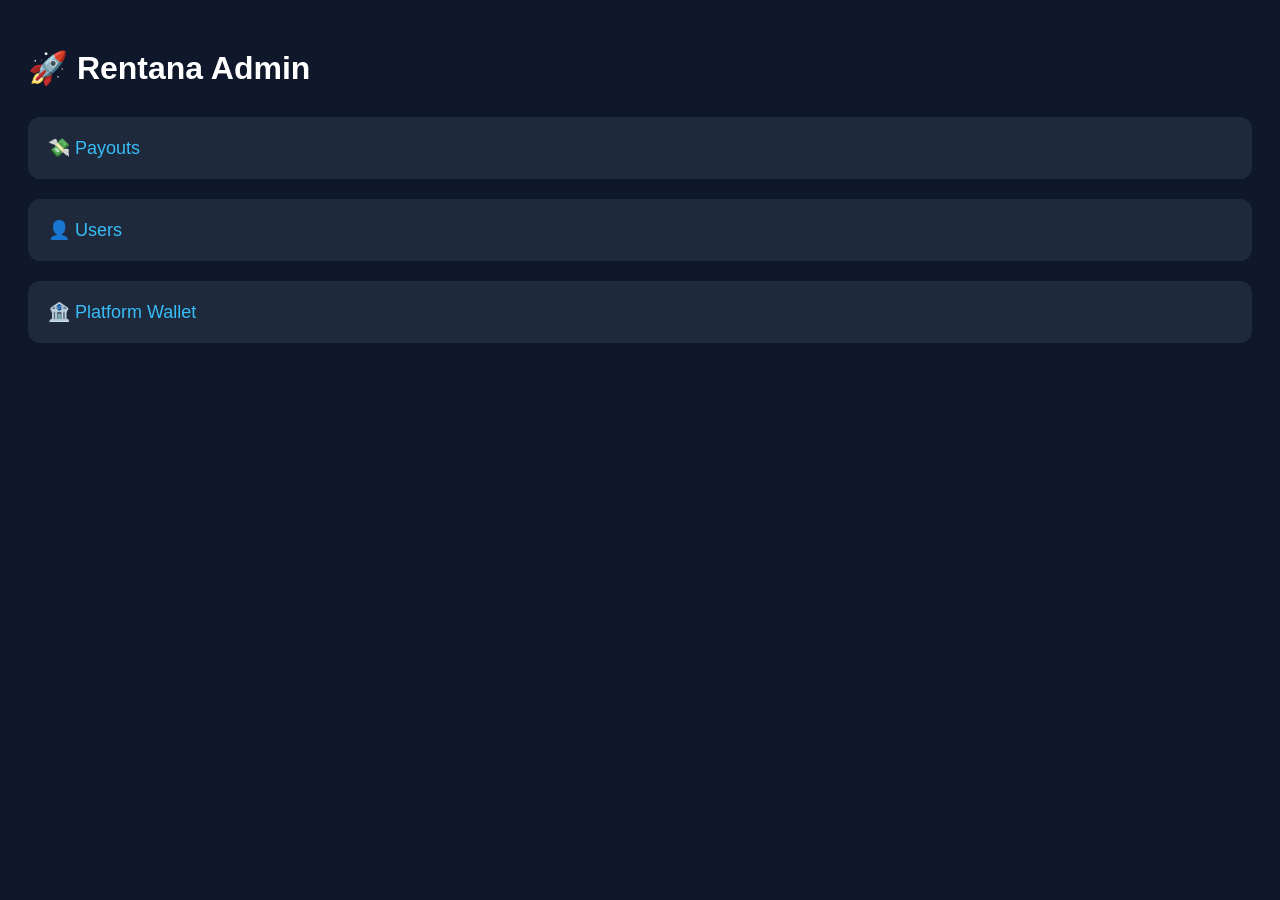
==== src/main/resources/templates/admin/dashboard.html @ ea964788 "updated files" ====
<!DOCTYPE html>
<html>
<head>
    <title>Rentana Admin</title>
    <style>
        body {
            font-family: Arial;
            background: #0f172a;
            color: white;
            padding: 20px;
        }

        .card {
            background: #1e293b;
            padding: 20px;
            border-radius: 12px;
            margin-bottom: 20px;
        }

        a {
            color: #38bdf8;
            text-decoration: none;
            font-size: 18px;
        }

        h1 {
            margin-bottom: 30px;
        }
    </style>
</head>

<body>

<h1>🚀 Rentana Admin</h1>

<div class="card">
    <a href="/admin/payouts">💸 Payouts</a>
</div>

<div class="card">
    <a href="/admin/users">👤 Users</a>
</div>

<div class="card">
    <a href="/admin/wallet">🏦 Platform Wallet</a>
</div>

</body>
</html>
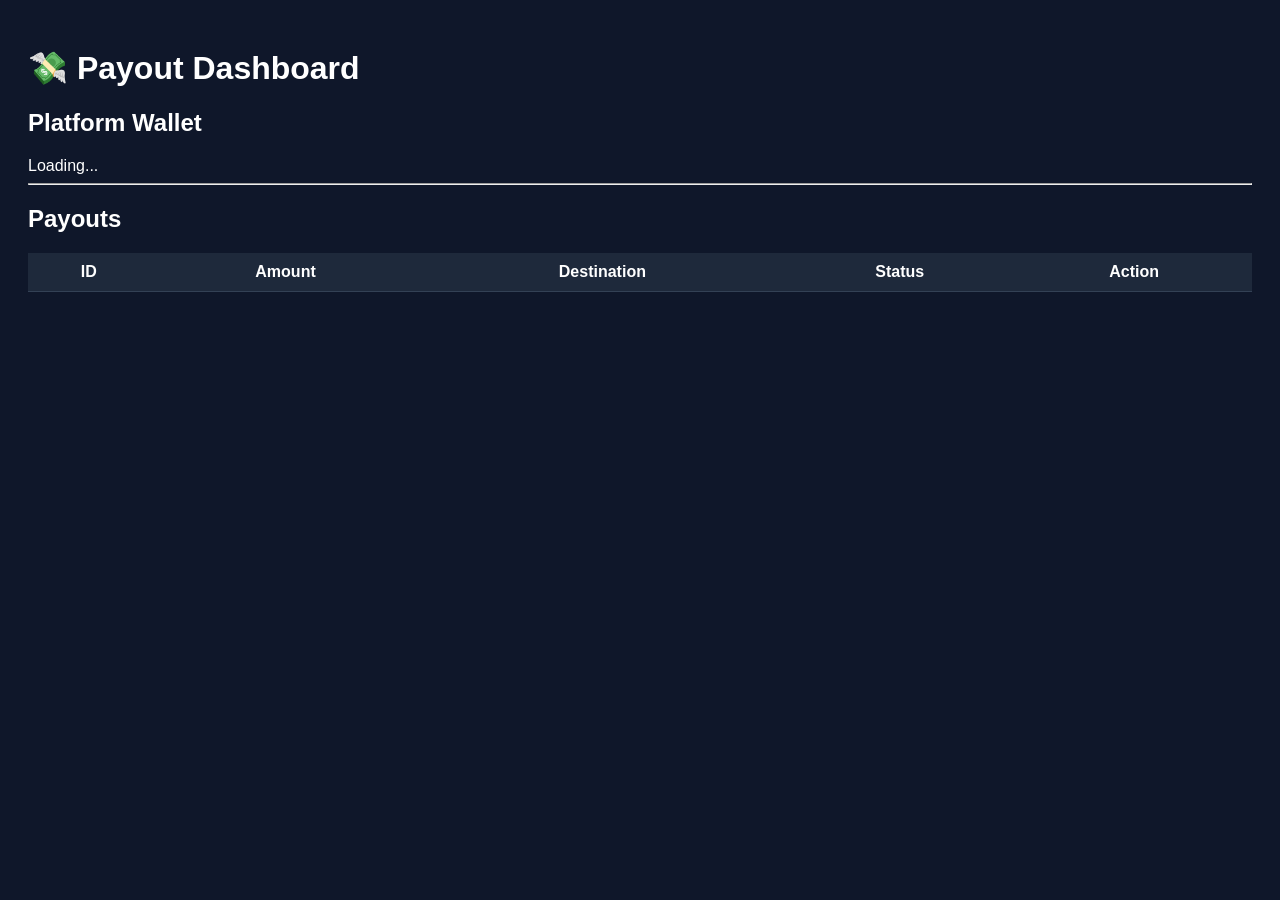
==== commit 17a6bad3: "all project" ====
--- a/src/main/resources/templates/admin/dashboard.html
+++ b/src/main/resources/templates/admin/dashboard.html
@@ -1,7 +1,8 @@
 <!DOCTYPE html>
 <html>
 <head>
-    <title>Rentana Admin</title>
+    <title>Admin Dashboard</title>
+
     <style>
         body {
             font-family: Arial;
@@ -10,40 +11,142 @@
             padding: 20px;
         }
 
-        .card {
+        table {
+            width: 100%;
             background: #1e293b;
-            padding: 20px;
-            border-radius: 12px;
-            margin-bottom: 20px;
+            border-collapse: collapse;
         }
 
-        a {
-            color: #38bdf8;
-            text-decoration: none;
-            font-size: 18px;
+        th, td {
+            padding: 10px;
+            border-bottom: 1px solid #334155;
         }
 
-        h1 {
-            margin-bottom: 30px;
+        button {
+            padding: 6px 10px;
+            border: none;
+            border-radius: 6px;
+            cursor: pointer;
         }
+
+        .paid { background: green; color: white; }
+        .reject { background: red; color: white; }
     </style>
 </head>
 
 <body>
 
-<h1>🚀 Rentana Admin</h1>
+<h1>💸 Payout Dashboard</h1>
 
-<div class="card">
-    <a href="/admin/payouts">💸 Payouts</a>
-</div>
+<h2>Platform Wallet</h2>
+<div id="wallet">Loading...</div>
 
-<div class="card">
-    <a href="/admin/users">👤 Users</a>
-</div>
+<hr>
 
-<div class="card">
-    <a href="/admin/wallet">🏦 Platform Wallet</a>
-</div>
+<h2>Payouts</h2>
+
+<table>
+    <thead>
+    <tr>
+        <th>ID</th>
+        <th>Amount</th>
+        <th>Destination</th>
+        <th>Status</th>
+        <th>Action</th>
+    </tr>
+    </thead>
+    <tbody id="payouts"></tbody>
+</table>
+
+<script>
+
+    // 🔥 CHANGE THIS ONLY IF DOMAIN CHANGES
+    const BASE_URL = "https://www.rentana.online";
+
+    // 🔑 TOKEN (YOU MUST SET THIS IN BROWSER)
+    const token = localStorage.getItem("token");
+
+    if (!token) {
+        alert("❌ No token found. Put token in console.");
+    }
+
+    // ================= WALLET =================
+    fetch(BASE_URL + '/api/admin/platform-wallet', {
+        headers: {
+            "Authorization": "Bearer " + token
+        }
+    })
+    .then(res => res.json())
+    .then(data => {
+        document.getElementById("wallet").innerText = "KES " + data.balance;
+    });
+
+    // ================= LOAD PAYOUTS =================
+    function loadPayouts() {
+
+        fetch(BASE_URL + '/api/admin/payouts', {
+            headers: {
+                "Authorization": "Bearer " + token
+            }
+        })
+        .then(res => res.json())
+        .then(data => {
+
+            let table = document.getElementById("payouts");
+            table.innerHTML = "";
+
+            data.forEach(p => {
+
+                let row = "<tr>"
+                    + "<td>" + p.id + "</td>"
+                    + "<td>" + p.amount + "</td>"
+                    + "<td>" + p.destination + "</td>"
+                    + "<td>" + p.status + "</td>"
+                    + "<td>"
+                    + "<button class='paid' onclick=\"markPaid('" + p.id + "')\">PAID</button>"
+                    + "<button class='reject' onclick=\"reject('" + p.id + "')\">REJECT</button>"
+                    + "</td>"
+                    + "</tr>";
+
+                table.innerHTML += row;
+            });
+
+        });
+    }
+
+    // ================= MARK PAID =================
+    function markPaid(id) {
+
+        fetch(BASE_URL + '/api/payouts/' + id + '/mark-paid', {
+            method: 'POST',
+            headers: {
+                "Authorization": "Bearer " + token
+            }
+        })
+        .then(res => res.text())
+        .then(() => {
+            alert("✅ Paid!");
+            loadPayouts();
+        })
+        .catch(() => alert("❌ Failed"));
+    }
+
+    // ================= REJECT =================
+    function reject(id) {
+
+        fetch(BASE_URL + '/api/payouts/' + id + '/reject', {
+            method: 'POST',
+            headers: {
+                "Authorization": "Bearer " + token
+            }
+        })
+        .then(() => loadPayouts());
+    }
+
+    // INIT
+    loadPayouts();
+
+</script>
 
 </body>
 </html>
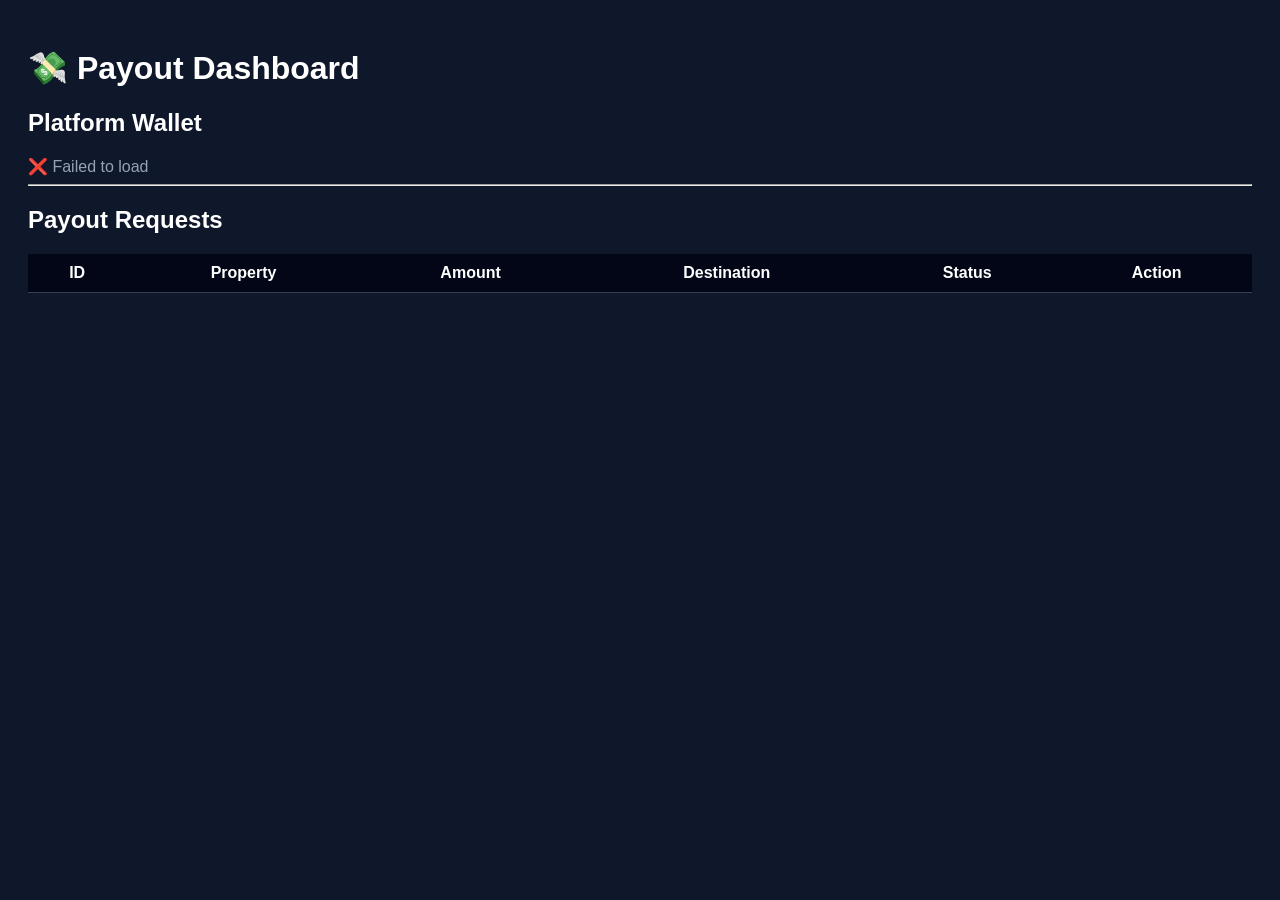
==== commit 2df577b8: "all" ====
--- a/src/main/resources/templates/admin/dashboard.html
+++ b/src/main/resources/templates/admin/dashboard.html
@@ -20,6 +20,11 @@
         th, td {
             padding: 10px;
             border-bottom: 1px solid #334155;
+            text-align: center;
+        }
+
+        th {
+            background: #020617;
         }
 
         button {
@@ -27,10 +32,24 @@
             border: none;
             border-radius: 6px;
             cursor: pointer;
+            margin: 2px;
         }
 
         .paid { background: green; color: white; }
         .reject { background: red; color: white; }
+
+        .pending { color: orange; }
+        .approved { color: lightgreen; }
+        .rejected { color: red; }
+
+        .disabled {
+            opacity: 0.5;
+            pointer-events: none;
+        }
+
+        .loading {
+            color: #94a3b8;
+        }
     </style>
 </head>
 
@@ -39,16 +58,17 @@
 <h1>💸 Payout Dashboard</h1>
 
 <h2>Platform Wallet</h2>
-<div id="wallet">Loading...</div>
+<div id="wallet" class="loading">Loading...</div>
 
 <hr>
 
-<h2>Payouts</h2>
+<h2>Payout Requests</h2>
 
 <table>
     <thead>
     <tr>
         <th>ID</th>
+        <th>Property</th>
         <th>Amount</th>
         <th>Destination</th>
         <th>Status</th>
@@ -60,34 +80,30 @@
 
 <script>
 
-    // 🔥 CHANGE THIS ONLY IF DOMAIN CHANGES
     const BASE_URL = "https://www.rentana.online";
-
-    // 🔑 TOKEN (YOU MUST SET THIS IN BROWSER)
     const token = localStorage.getItem("token");
 
     if (!token) {
-        alert("❌ No token found. Put token in console.");
+        alert("❌ No token found. Set token in localStorage.");
     }
 
     // ================= WALLET =================
     fetch(BASE_URL + '/api/admin/platform-wallet', {
-        headers: {
-            "Authorization": "Bearer " + token
-        }
+        headers: { "Authorization": "Bearer " + token }
     })
     .then(res => res.json())
     .then(data => {
         document.getElementById("wallet").innerText = "KES " + data.balance;
+    })
+    .catch(() => {
+        document.getElementById("wallet").innerText = "❌ Failed to load";
     });
 
     // ================= LOAD PAYOUTS =================
     function loadPayouts() {
 
         fetch(BASE_URL + '/api/admin/payouts', {
-            headers: {
-                "Authorization": "Bearer " + token
-            }
+            headers: { "Authorization": "Bearer " + token }
         })
         .then(res => res.json())
         .then(data => {
@@ -97,50 +113,75 @@
 
             data.forEach(p => {
 
-                let row = "<tr>"
-                    + "<td>" + p.id + "</td>"
-                    + "<td>" + p.amount + "</td>"
-                    + "<td>" + p.destination + "</td>"
-                    + "<td>" + p.status + "</td>"
-                    + "<td>"
-                    + "<button class='paid' onclick=\"markPaid('" + p.id + "')\">PAID</button>"
-                    + "<button class='reject' onclick=\"reject('" + p.id + "')\">REJECT</button>"
-                    + "</td>"
-                    + "</tr>";
+                let statusClass = p.status.toLowerCase();
+
+                let disableButtons = p.status !== "PENDING" ? "disabled" : "";
+
+                let row = `
+                    <tr>
+                        <td>${p.id}</td>
+                        <td>${p.propertyId}</td>
+                        <td>KES ${p.amount}</td>
+                        <td>${p.destination}</td>
+                        <td class="${statusClass}">${p.status}</td>
+                        <td>
+                            <button class="paid ${disableButtons}" onclick="markPaid('${p.id}', this)">PAID</button>
+                            <button class="reject ${disableButtons}" onclick="reject('${p.id}', this)">REJECT</button>
+                        </td>
+                    </tr>
+                `;
 
                 table.innerHTML += row;
             });
 
+        })
+        .catch(() => alert("❌ Failed to load payouts"));
+    }
+
+    // ================= MARK PAID =================
+    function markPaid(id, btn) {
+
+        if (!confirm("Mark this payout as PAID?")) return;
+
+        btn.classList.add("disabled");
+
+        fetch(BASE_URL + '/api/payouts/' + id + '/mark-paid', {
+            method: 'POST',
+            headers: { "Authorization": "Bearer " + token }
+        })
+        .then(res => {
+            if (!res.ok) throw new Error();
+            return res.text();
+        })
+        .then(() => {
+            alert("✅ Payout processed!");
+            loadPayouts();
+        })
+        .catch(() => {
+            alert("❌ Failed to process payout");
+            btn.classList.remove("disabled");
         });
     }
 
-    // ================= MARK PAID =================
-    function markPaid(id) {
+    // ================= REJECT =================
+    function reject(id, btn) {
 
-        fetch(BASE_URL + '/api/payouts/' + id + '/mark-paid', {
-            method: 'POST',
-            headers: {
-                "Authorization": "Bearer " + token
-            }
-        })
-        .then(res => res.text())
-        .then(() => {
-            alert("✅ Paid!");
-            loadPayouts();
-        })
-        .catch(() => alert("❌ Failed"));
-    }
+        if (!confirm("Reject this payout?")) return;
 
-    // ================= REJECT =================
-    function reject(id) {
+        btn.classList.add("disabled");
 
         fetch(BASE_URL + '/api/payouts/' + id + '/reject', {
             method: 'POST',
-            headers: {
-                "Authorization": "Bearer " + token
-            }
+            headers: { "Authorization": "Bearer " + token }
         })
-        .then(() => loadPayouts());
+        .then(res => {
+            if (!res.ok) throw new Error();
+            loadPayouts();
+        })
+        .catch(() => {
+            alert("❌ Failed to reject payout");
+            btn.classList.remove("disabled");
+        });
     }
 
     // INIT
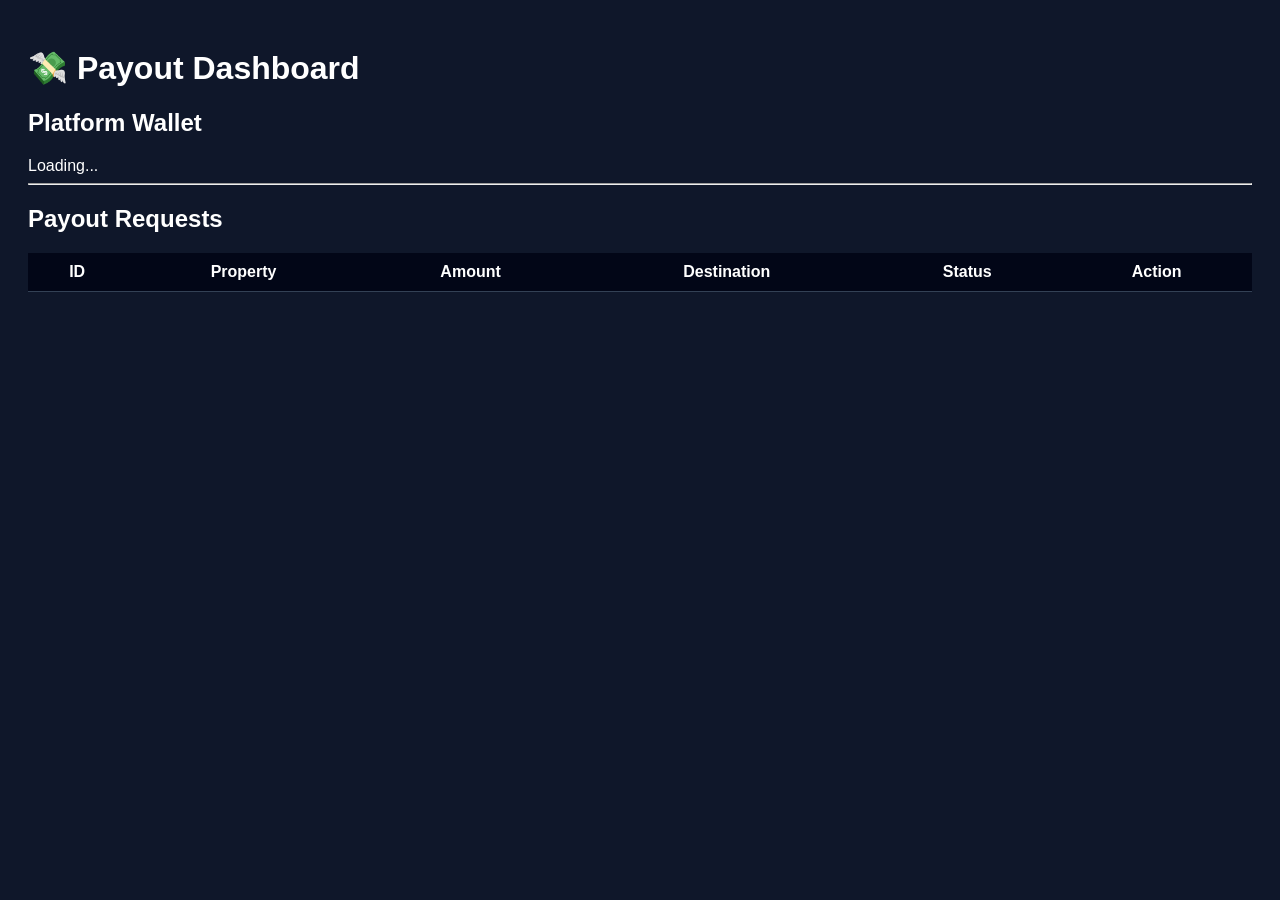
==== commit 06bd5a17: "all" ====
--- a/src/main/resources/templates/admin/dashboard.html
+++ b/src/main/resources/templates/admin/dashboard.html
@@ -29,26 +29,22 @@
 
         button {
             padding: 6px 10px;
-            border: none;
             border-radius: 6px;
             cursor: pointer;
             margin: 2px;
+            border: none;
         }
 
         .paid { background: green; color: white; }
         .reject { background: red; color: white; }
 
         .pending { color: orange; }
-        .approved { color: lightgreen; }
+        .paid-status { color: lightgreen; }
         .rejected { color: red; }
 
         .disabled {
-            opacity: 0.5;
+            opacity: 0.4;
             pointer-events: none;
-        }
-
-        .loading {
-            color: #94a3b8;
         }
     </style>
 </head>
@@ -58,7 +54,7 @@
 <h1>💸 Payout Dashboard</h1>
 
 <h2>Platform Wallet</h2>
-<div id="wallet" class="loading">Loading...</div>
+<div id="wallet">Loading...</div>
 
 <hr>
 
@@ -84,7 +80,7 @@
     const token = localStorage.getItem("token");
 
     if (!token) {
-        alert("❌ No token found. Set token in localStorage.");
+        alert("❌ No token found. Please login again.");
     }
 
     // ================= WALLET =================
@@ -94,9 +90,6 @@
     .then(res => res.json())
     .then(data => {
         document.getElementById("wallet").innerText = "KES " + data.balance;
-    })
-    .catch(() => {
-        document.getElementById("wallet").innerText = "❌ Failed to load";
     });
 
     // ================= LOAD PAYOUTS =================
@@ -113,20 +106,36 @@
 
             data.forEach(p => {
 
-                let statusClass = p.status.toLowerCase();
-
-                let disableButtons = p.status !== "PENDING" ? "disabled" : "";
+                let statusClass =
+                    p.status === "PAID" ? "paid-status" :
+                    p.status === "REJECTED" ? "rejected" :
+                    "pending";
+
+                let disabled = p.status !== "PENDING" ? "disabled" : "";
 
                 let row = `
-                    <tr>
+                    <tr id="row-${p.id}">
                         <td>${p.id}</td>
                         <td>${p.propertyId}</td>
                         <td>KES ${p.amount}</td>
                         <td>${p.destination}</td>
-                        <td class="${statusClass}">${p.status}</td>
+
+                        <td id="status-${p.id}" class="${statusClass}">
+                            ${p.status}
+                        </td>
+
                         <td>
-                            <button class="paid ${disableButtons}" onclick="markPaid('${p.id}', this)">PAID</button>
-                            <button class="reject ${disableButtons}" onclick="reject('${p.id}', this)">REJECT</button>
+                            <button id="paid-${p.id}"
+                                class="paid ${disabled}"
+                                onclick="markPaid('${p.id}')">
+                                PAID
+                            </button>
+
+                            <button id="reject-${p.id}"
+                                class="reject ${disabled}"
+                                onclick="reject('${p.id}')">
+                                REJECT
+                            </button>
                         </td>
                     </tr>
                 `;
@@ -134,16 +143,13 @@
                 table.innerHTML += row;
             });
 
-        })
-        .catch(() => alert("❌ Failed to load payouts"));
+        });
     }
 
     // ================= MARK PAID =================
-    function markPaid(id, btn) {
+    function markPaid(id) {
 
         if (!confirm("Mark this payout as PAID?")) return;
-
-        btn.classList.add("disabled");
 
         fetch(BASE_URL + '/api/payouts/' + id + '/mark-paid', {
             method: 'POST',
@@ -151,24 +157,29 @@
         })
         .then(res => {
             if (!res.ok) throw new Error();
-            return res.text();
         })
         .then(() => {
-            alert("✅ Payout processed!");
-            loadPayouts();
+
+            // 🔥 UPDATE UI WITHOUT RELOADING
+
+            document.getElementById("status-" + id).innerText = "PAID";
+            document.getElementById("status-" + id).className = "paid-status";
+
+            document.getElementById("paid-" + id).classList.add("disabled");
+            document.getElementById("reject-" + id).classList.add("disabled");
+
+            alert("✅ Payout marked as PAID");
+
         })
         .catch(() => {
             alert("❌ Failed to process payout");
-            btn.classList.remove("disabled");
         });
     }
 
     // ================= REJECT =================
-    function reject(id, btn) {
+    function reject(id) {
 
         if (!confirm("Reject this payout?")) return;
-
-        btn.classList.add("disabled");
 
         fetch(BASE_URL + '/api/payouts/' + id + '/reject', {
             method: 'POST',
@@ -176,11 +187,22 @@
         })
         .then(res => {
             if (!res.ok) throw new Error();
-            loadPayouts();
+        })
+        .then(() => {
+
+            // 🔥 UPDATE UI WITHOUT RELOADING
+
+            document.getElementById("status-" + id).innerText = "REJECTED";
+            document.getElementById("status-" + id).className = "rejected";
+
+            document.getElementById("paid-" + id).classList.add("disabled");
+            document.getElementById("reject-" + id).classList.add("disabled");
+
+            alert("❌ Payout rejected");
+
         })
         .catch(() => {
             alert("❌ Failed to reject payout");
-            btn.classList.remove("disabled");
         });
     }
 
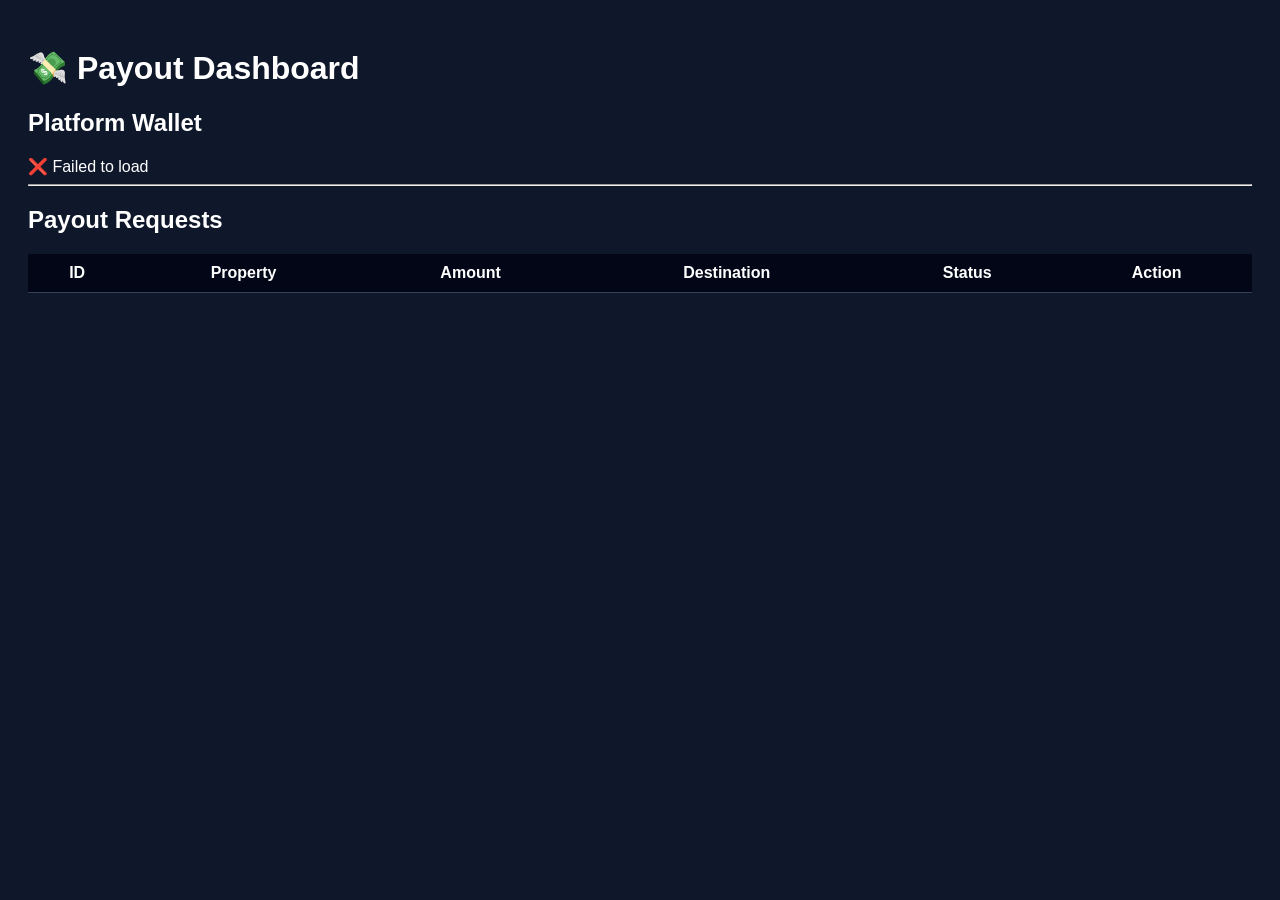
==== commit 1848095e: "all" ====
--- a/src/main/resources/templates/admin/dashboard.html
+++ b/src/main/resources/templates/admin/dashboard.html
@@ -84,13 +84,18 @@
     }
 
     // ================= WALLET =================
-    fetch(BASE_URL + '/api/admin/platform-wallet', {
-        headers: { "Authorization": "Bearer " + token }
-    })
-    .then(res => res.json())
-    .then(data => {
-        document.getElementById("wallet").innerText = "KES " + data.balance;
-    });
+    function loadWallet() {
+        fetch(BASE_URL + '/api/admin/platform-wallet', {
+            headers: { "Authorization": "Bearer " + token }
+        })
+        .then(res => res.json())
+        .then(data => {
+            document.getElementById("wallet").innerText = "KES " + data.balance;
+        })
+        .catch(() => {
+            document.getElementById("wallet").innerText = "❌ Failed to load";
+        });
+    }
 
     // ================= LOAD PAYOUTS =================
     function loadPayouts() {
@@ -133,7 +138,7 @@
 
                             <button id="reject-${p.id}"
                                 class="reject ${disabled}"
-                                onclick="reject('${p.id}')">
+                                onclick="rejectPayout('${p.id}')">
                                 REJECT
                             </button>
                         </td>
@@ -143,70 +148,93 @@
                 table.innerHTML += row;
             });
 
-        });
+        })
+        .catch(() => alert("❌ Failed to load payouts"));
     }
 
     // ================= MARK PAID =================
     function markPaid(id) {
 
+        const nationalId = prompt("Enter National ID (Required):");
+
+        // 🔥 STRICT VALIDATION
+        if (!nationalId || nationalId.trim().length < 5) {
+            alert("❌ Valid National ID required");
+            return;
+        }
+
         if (!confirm("Mark this payout as PAID?")) return;
 
-        fetch(BASE_URL + '/api/payouts/' + id + '/mark-paid', {
+        fetch(BASE_URL + `/api/payouts/${id}/mark-paid?nationalId=${encodeURIComponent(nationalId)}`, {
             method: 'POST',
             headers: { "Authorization": "Bearer " + token }
         })
-        .then(res => {
-            if (!res.ok) throw new Error();
+        .then(async res => {
+
+            const text = await res.text();
+
+            if (!res.ok) {
+                try {
+                    const json = JSON.parse(text);
+                    throw new Error(json.message || "Failed");
+                } catch {
+                    throw new Error(text || "Failed to process payout");
+                }
+            }
+
         })
         .then(() => {
 
-            // 🔥 UPDATE UI WITHOUT RELOADING
-
-            document.getElementById("status-" + id).innerText = "PAID";
-            document.getElementById("status-" + id).className = "paid-status";
-
-            document.getElementById("paid-" + id).classList.add("disabled");
-            document.getElementById("reject-" + id).classList.add("disabled");
-
             alert("✅ Payout marked as PAID");
 
-        })
-        .catch(() => {
-            alert("❌ Failed to process payout");
+            // 🔥 RELOAD EVERYTHING (SAFE + CONSISTENT)
+            loadPayouts();
+            loadWallet();
+
+        })
+        .catch(err => {
+            alert("❌ " + err.message);
         });
     }
 
     // ================= REJECT =================
-    function reject(id) {
+    function rejectPayout(id) {
 
         if (!confirm("Reject this payout?")) return;
 
-        fetch(BASE_URL + '/api/payouts/' + id + '/reject', {
+        fetch(BASE_URL + `/api/payouts/${id}/reject`, {
             method: 'POST',
             headers: { "Authorization": "Bearer " + token }
         })
-        .then(res => {
-            if (!res.ok) throw new Error();
+        .then(async res => {
+
+            const text = await res.text();
+
+            if (!res.ok) {
+                try {
+                    const json = JSON.parse(text);
+                    throw new Error(json.message || "Failed");
+                } catch {
+                    throw new Error(text || "Failed to reject payout");
+                }
+            }
+
         })
         .then(() => {
 
-            // 🔥 UPDATE UI WITHOUT RELOADING
-
-            document.getElementById("status-" + id).innerText = "REJECTED";
-            document.getElementById("status-" + id).className = "rejected";
-
-            document.getElementById("paid-" + id).classList.add("disabled");
-            document.getElementById("reject-" + id).classList.add("disabled");
-
             alert("❌ Payout rejected");
 
-        })
-        .catch(() => {
-            alert("❌ Failed to reject payout");
+            // 🔥 RELOAD DATA
+            loadPayouts();
+
+        })
+        .catch(err => {
+            alert("❌ " + err.message);
         });
     }
 
-    // INIT
+    // ================= INIT =================
+    loadWallet();
     loadPayouts();
 
 </script>
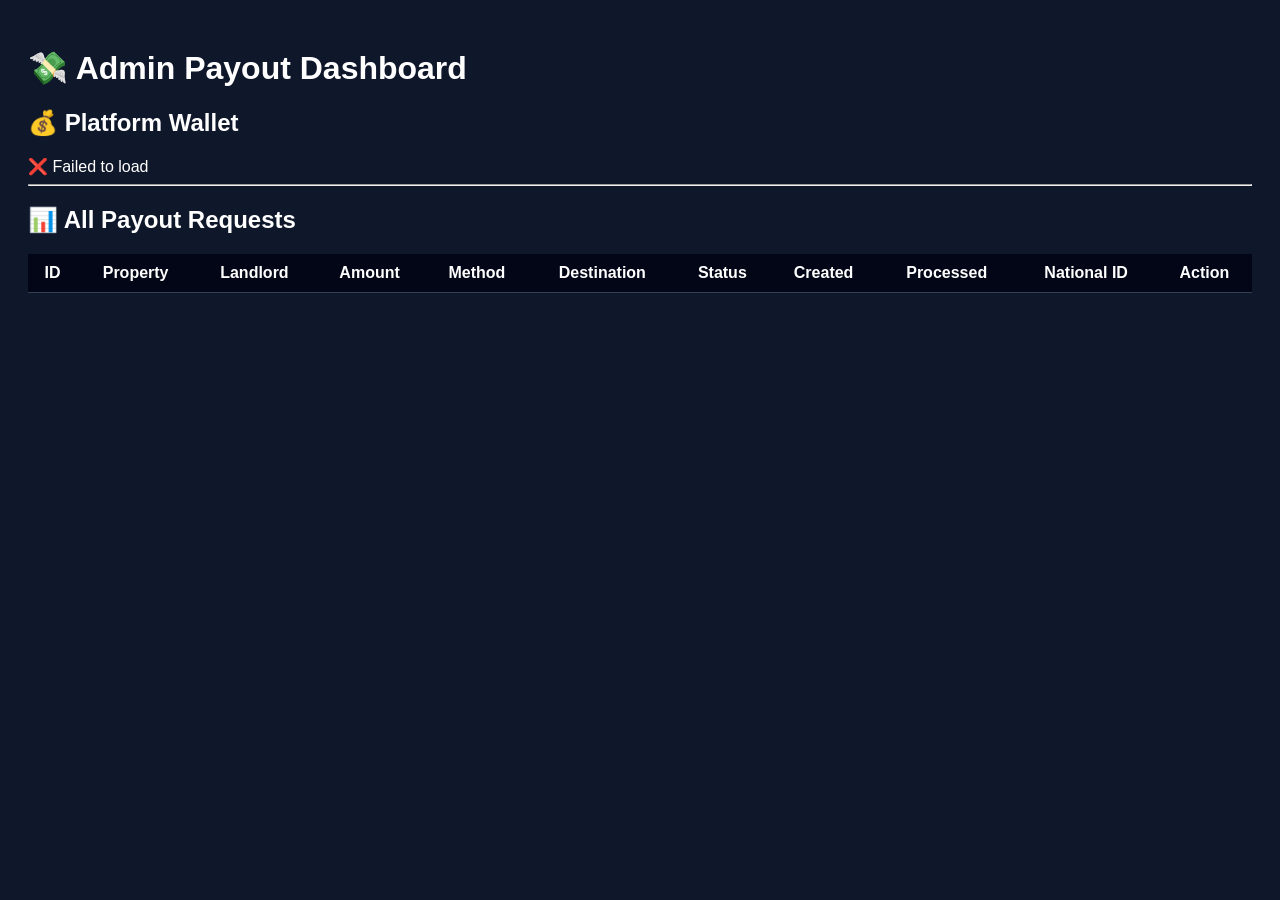
==== commit b4e72750: "all" ====
--- a/src/main/resources/templates/admin/dashboard.html
+++ b/src/main/resources/templates/admin/dashboard.html
@@ -46,31 +46,42 @@
             opacity: 0.4;
             pointer-events: none;
         }
+
+        .small {
+            font-size: 12px;
+            color: #94a3b8;
+        }
     </style>
 </head>
 
 <body>
 
-<h1>💸 Payout Dashboard</h1>
-
-<h2>Platform Wallet</h2>
+<h1>💸 Admin Payout Dashboard</h1>
+
+<h2>💰 Platform Wallet</h2>
 <div id="wallet">Loading...</div>
 
 <hr>
 
-<h2>Payout Requests</h2>
+<h2>📊 All Payout Requests</h2>
 
 <table>
     <thead>
     <tr>
         <th>ID</th>
         <th>Property</th>
+        <th>Landlord</th>
         <th>Amount</th>
+        <th>Method</th>
         <th>Destination</th>
         <th>Status</th>
+        <th>Created</th>
+        <th>Processed</th>
+        <th>National ID</th>
         <th>Action</th>
     </tr>
     </thead>
+
     <tbody id="payouts"></tbody>
 </table>
 
@@ -85,12 +96,13 @@
 
     // ================= WALLET =================
     function loadWallet() {
-        fetch(BASE_URL + '/api/admin/platform-wallet', {
+        fetch(BASE_URL + '/admin/api/platform-wallet', {
             headers: { "Authorization": "Bearer " + token }
         })
         .then(res => res.json())
         .then(data => {
-            document.getElementById("wallet").innerText = "KES " + data.balance;
+            document.getElementById("wallet").innerText =
+                "KES " + Number(data.balance).toFixed(2);
         })
         .catch(() => {
             document.getElementById("wallet").innerText = "❌ Failed to load";
@@ -100,7 +112,7 @@
     // ================= LOAD PAYOUTS =================
     function loadPayouts() {
 
-        fetch(BASE_URL + '/api/admin/payouts', {
+        fetch(BASE_URL + '/admin/api/payouts', {
             headers: { "Authorization": "Bearer " + token }
         })
         .then(res => res.json())
@@ -119,25 +131,46 @@
                 let disabled = p.status !== "PENDING" ? "disabled" : "";
 
                 let row = `
-                    <tr id="row-${p.id}">
-                        <td>${p.id}</td>
-                        <td>${p.propertyId}</td>
-                        <td>KES ${p.amount}</td>
+                    <tr>
+                        <td class="small">${p.id}</td>
+
+                        <td>
+                            ${p.property_name || p.property_id}
+                        </td>
+
+                        <td>
+                            ${p.landlord_email || "—"}
+                        </td>
+
+                        <td>KES ${Number(p.amount).toFixed(2)}</td>
+
+                        <td>${p.method}</td>
+
                         <td>${p.destination}</td>
 
-                        <td id="status-${p.id}" class="${statusClass}">
+                        <td class="${statusClass}">
                             ${p.status}
                         </td>
 
-                        <td>
-                            <button id="paid-${p.id}"
-                                class="paid ${disabled}"
+                        <td class="small">
+                            ${formatDate(p.created_at)}
+                        </td>
+
+                        <td class="small">
+                            ${p.processed_at ? formatDate(p.processed_at) : "—"}
+                        </td>
+
+                        <td>
+                            ${p.national_id || "—"}
+                        </td>
+
+                        <td>
+                            <button class="paid ${disabled}"
                                 onclick="markPaid('${p.id}')">
                                 PAID
                             </button>
 
-                            <button id="reject-${p.id}"
-                                class="reject ${disabled}"
+                            <button class="reject ${disabled}"
                                 onclick="rejectPayout('${p.id}')">
                                 REJECT
                             </button>
@@ -152,12 +185,19 @@
         .catch(() => alert("❌ Failed to load payouts"));
     }
 
+    // ================= FORMAT DATE =================
+    function formatDate(dateStr) {
+        if (!dateStr) return "—";
+
+        const date = new Date(dateStr);
+        return date.toLocaleString();
+    }
+
     // ================= MARK PAID =================
     function markPaid(id) {
 
         const nationalId = prompt("Enter National ID (Required):");
 
-        // 🔥 STRICT VALIDATION
         if (!nationalId || nationalId.trim().length < 5) {
             alert("❌ Valid National ID required");
             return;
@@ -184,13 +224,10 @@
 
         })
         .then(() => {
-
             alert("✅ Payout marked as PAID");
 
-            // 🔥 RELOAD EVERYTHING (SAFE + CONSISTENT)
             loadPayouts();
             loadWallet();
-
         })
         .catch(err => {
             alert("❌ " + err.message);
@@ -221,12 +258,8 @@
 
         })
         .then(() => {
-
             alert("❌ Payout rejected");
-
-            // 🔥 RELOAD DATA
             loadPayouts();
-
         })
         .catch(err => {
             alert("❌ " + err.message);
